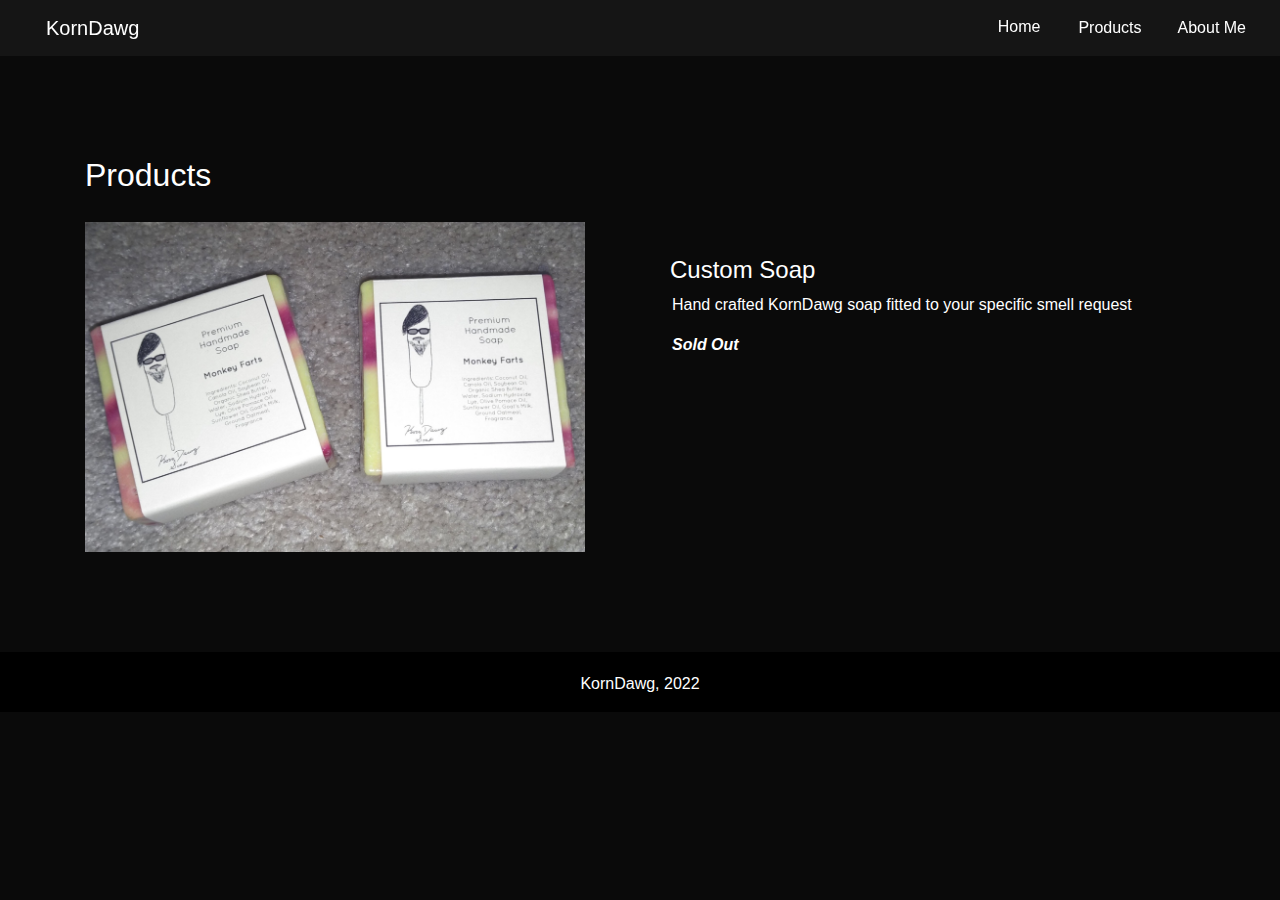
==== soap.html @ 91a4c8f2 "Updated website design" ====
<!DOCTYPE html>
<html lang="en">

<head>
    <meta charset="UTF-8">
    <meta name= "viewport" content= "width=device-width, initial-scale=1">
    <title>TheCMStudios</title>
    <link rel="stylesheet" href="style.css">
    <link rel="stylesheet" href="https://stackpath.bootstrapcdn.com/bootstrap/4.5.2/css/bootstrap.min.css" integrity="sha384-JcKb8q3iqJ61gNV9KGb8thSsNjpSL0n8PARn9HuZOnIxN0hoP+VmmDGMN5t9UJ0Z" crossorigin="anonymous">
    <script src="https://code.jquery.com/jquery-3.5.1.slim.min.js" integrity="sha384-DfXdz2htPH0lsSSs5nCTpuj/zy4C+OGpamoFVy38MVBnE+IbbVYUew+OrCXaRkfj" crossorigin="anonymous"></script>
    <script src="https://cdn.jsdelivr.net/npm/popper.js@1.16.1/dist/umd/popper.min.js" integrity="sha384-9/reFTGAW83EW2RDu2S0VKaIzap3H66lZH81PoYlFhbGU+6BZp6G7niu735Sk7lN" crossorigin="anonymous"></script>
    <script src="https://stackpath.bootstrapcdn.com/bootstrap/4.5.2/js/bootstrap.min.js" integrity="sha384-B4gt1jrGC7Jh4AgTPSdUtOBvfO8shuf57BaghqFfPlYxofvL8/KUEfYiJOMMV+rV" crossorigin="anonymous"></script>
    <link rel="stylesheet" href="https://stackpath.bootstrapcdn.com/font-awesome/4.7.0/css/font-awesome.min.css">
    <script src="https://ajax.googleapis.com/ajax/libs/jquery/1.9.1/jquery.min.js"></script>
    <script src="js/kickstart.js"></script>
    <link rel="stylesheet" href="css/kickstart.css" media="all" />
</head>

<body>

<!--NavigationBar-->
    <section id= "nav-bar">
        <nav class="navbar navbar-expand-lg navbar-light">
            <a style="font-weight: 200;" class="navbar-brand" href="#">KornDawg</a>
            <button class="navbar-toggler" type="button" data-toggle="collapse" data-target="#navbarNav" aria-controls="navbarNav" aria-expanded="false" aria-label="Toggle navigation">
              <span class="navbar-toggler-icon"></span>
            </button>
            <div class="collapse navbar-collapse" id="navbarNav">
              <ul class="navbar-nav ml-auto">
                <li class="nav-item active">
                  <a class="nav-link2" href="index.html">Home</a>
                </li>
                <li class="nav-item">
                  <a class="nav-link" href="#news">Products</a>
                </li>
                <li class="nav-item">
                  <a class="nav-link" href="#aboutme">About Me</a>
                </li>
              </ul>
            </div>
          </nav>

    </section>

<!--News-->
    <section id= "news">
            <div class= "container">
                <div class= "row">
                    <div class= "col-md-6">
                        <h2>Products</h2>
                        <div class= "products">
                          <img src="images/KIMG5201.JPG" alt="KornDawg's Soap">
                        </div>
                    </div>
                    <div class= "product-title">
                        <h4>Custom Soap</h4>
                        <div class= "product-description">
                          <p>Hand crafted KornDawg soap fitted to your specific smell request</p>
                          <p style="font-style: italic; font-weight: 600;">Sold Out</p>
                          <!--<button type= "button" class= "btn btn-primary">
                            <a style= "color: white; text-decoration: none;" href= "https://buy.stripe.com/cN2aIB9YK3eIdTG288">$5</a>
                          </button>-->
                        </div>
                    </div>
                </div>
            </div>
    </section>

<!--News 2
  <section id= "news2">
    <div class= "container">
      <div class= "row">
          <div class= "col-md-6">
              <h2>In case you missed it...</h2>
              <div class= "latest-videos">
                <iframe width="100%" height="100%" src="" frameborder="0" allow="accelerometer; autoplay; clipboard-write; encrypted-media; gyroscope; picture-in-picture" allowfullscreen></iframe>
              </div>
              <button type= "button" class= "btn btn-primary">
                <a style= "color: white; text-decoration: none;" href= "">Visit channel</a>
              </button>
          </div>
          <div class= "col-md-5">
              <h4>Placeholder</h4>
              <div class= "news-description">
                <p>PLaceholder</p>
              <button type= "button" class= "btn btn-primary">
                <a style= "color: white; text-decoration: none;" href= "">Go to project</a>
              </button>
          </div>
      </div>
  </div>
</section>
-->

<!--Footer-->
<div class= "footer">
  <p>KornDawg, 2022</p>
</div>

<script src="js/smooth-scroll.js"></script>
  
  <script>
    var scroll = new SmoothScroll('a[href*="#"]');
  </script>

</body>
</html>
---- style.css ----
body::-webkit-scrollbar {
    display: none;
}

body {
    cursor: default;
    background-color:rgb(10, 10, 10)!important;
    font-family:-apple-system, BlinkMacSystemFont, 'Segoe UI', Roboto, Oxygen, Ubuntu, Cantarell, 'Open Sans', 'Helvetica Neue', sans-serif!important;
}

* {
    margin: 0;
    padding: 0;
}

#nav-bar {
    position: sticky;
    top: 0;
    z-index: 11;
}

.navbar-brand {
    height: 40px;
    padding-left: 30px;
    color: white!important;
    font-weight: 350!important;
    font-family:-apple-system, BlinkMacSystemFont, 'Segoe UI', Roboto, Oxygen, Ubuntu, Cantarell, 'Open Sans', 'Helvetica Neue', sans-serif!important;
}

@media screen and (max-width: 500px) {
.navbar-brand {
    padding-left: 0px;
}
}

.navbar-nav li {
    padding: 0 10px;
}

.navbar-nav li a {
    float: right;
    text-align: left;
    font-weight: 400;
}

#nav-bar ul li a:hover {
    color: red!important;
    text-decoration: none;
    transition: 0.2s;
}

#nav-bar .navbar-brand:hover {
    color: red!important;
    text-decoration: none;
    transition: 0.2s;
}

.navbar {
    background: rgba(31, 31, 31, 0.5);
    backdrop-filter: blur(50px);
}

@media screen and (max-width: 767px) {
.navbar {
    background: rgb(10, 10, 10);
}
}

@media screen and (max-width: 767px) {
.navbar-toggler {
    display: none;
}
}

.navbar-toggler {
    border: none!important;
}

.nav-link {
    color: white!important;
    font-weight: 200;
    font-size: 16px;
    padding: 0 10px;
    font-family:-apple-system, BlinkMacSystemFont, 'Segoe UI', Roboto, Oxygen, Ubuntu, Cantarell, 'Open Sans', 'Helvetica Neue', sans-serif!important;
}

@media screen and (max-width: 767px) {
.nav-link2 {
    font-size: 0px!important;
}
}

.nav-link2 {
    color: white!important;
    font-weight: 200;
    font-size: 16px;
    padding: 0 10px;
    padding-top: 7px;
    font-family:-apple-system, BlinkMacSystemFont, 'Segoe UI', Roboto, Oxygen, Ubuntu, Cantarell, 'Open Sans', 'Helvetica Neue', sans-serif!important;
}

#slider {
    background-image: linear-gradient(rgba(0, 0, 0, 0.8), rgba(0, 0, 0, 0.8)), url(images/red-wallpaper-1.jpg);
    background-size: cover;
    background-position: center;
    color: white!important;
    background-attachment: fixed;
    padding-top: 0px;
    padding-bottom: 0px;
}

.carousel-inner {
    padding-top: 150px;
    height: 300px;
}

@media screen and (max-width: 767px) {
#slider {
    height: 0px!important;
    padding-top: 50px!important;
    background-image: url(images/red-wallpaper-1.jpg)!important;
}
}

#slider {
    width: 100%;
}

.carousel-caption {
    top: 50%;
    transform: translateY(-50%);
    bottom: initial!important;
}

.carousel-caption p {
    font-style: italic;
    color:rgb(158, 158, 158);
}

.carousel-caption h5 {
    color: white;
    font-size: 42px;
    font-weight: 600;
}

@media screen and (max-width: 767px) {
#news h2 {
    margin-bottom: 0px;
    text-align: center;
}
}

@media screen and (max-width: 767px) {
#news2 {
    padding-top: 40px!important;
    padding-right: 50px;
}
}

#news {
    padding-top: 100px;
    padding-bottom: 100px;
    color: white;
    background-color: rgb(10, 10, 10);
}

#news2 {
    padding-top: 50px;
    padding-bottom: 50px;
    color: white;
    background-color: rgb(10, 10, 10);
}

.d-block {
    height: 768px;
}

@media screen and (max-width: 767px) {
.d-block {
    height: 0px;
}
}

#news button {
    margin-top: 20px;
    margin-bottom: 30px;
    margin-right: 30px;
    background-color: rgb(10, 10, 10);
}

#news2 button {
    margin-top: 20px;
    margin-bottom: 30px;
    margin-right: 30px;
    background-color: rgb(10, 10, 10);
}

#news button:hover {
    background-color: rgba(87, 87, 87, 0.808);
    transition: 0.5s;
}

#news2 button:hover {
    background-color: rgba(87, 87, 87, 0.808);
    transition: 0.5s;
}

@media screen and (max-width: 767px) {
.btn {
    margin-left: 30px!important;
}
}

.products img {
    padding-top: 20px;
}

.product-title h4 {
    margin-top: 100px;
    margin-left: 30px;
    color: white;
}

@media screen and (max-width: 767px) {
.product-title h4 {
    margin-top: 50px!important;
}
}

@media screen and (max-width: 767px) {
.product-title {
    margin-left: 40px;
    color: white;
    text-align: center;
}
}

.news-description p {
    margin-left: 30px;
    color: white;
}

.note p {
    margin-left: 30px;
    padding-top: 20px;
    color: white;
}

#aboutme {
    background-image: linear-gradient(rgba(0, 0, 0, 0.8), rgba(0, 0, 0, 0.8)), url(images/red-wallpaper-1.jpg);
    background-size: cover;
    background-position: center;
    color: #efefef !important;
    background-attachment: fixed;
    padding-top: 100px;
    padding-bottom: 50px;
}

@media screen and (max-width: 767px) {
.col-md-3 {
    margin-right: 70px!important;
}
}

#aboutme h1 {
    text-align: center;
    color: #efefef !important;
    padding-bottom: 10px;

}

#aboutme h1::after {
    content: '';
    background: #efefef;
    display: block;
    height: 3px;
    width: 170px;
    margin: 20px auto 5px;
}

.col-md-3 {
    margin-left: 73px;
}

.col-md-3 p {
    padding-top: 50px;
}

.aboutme {
    margin-top: 40px;
}

.icon {
    font-size: 30px;
    margin: 20px auto;
    padding: 5px;
    height: 60px;
    width: 60px;
    border: 1px solid #fff;
    border-radius: 50%;
}

#aboutme p {
    font-size: 14px;
    margin-top: 20px;
    color: #ccc;
}

.row .col-md-3:hover {
    background: #500000;
    cursor: default;
    transition: 0.15s;
}

.footer {
    z-index: 11;
    height: 60px;
    background-color: rgb(0, 0, 0);
}

.footer p {
    text-align: center;
    padding-top: 20px;
    font-family: 'Gill Sans', 'Gill Sans MT', Calibri, 'Trebuchet MS', sans-serif;
    color: white;
}

.powr-hit-counter {
    background-color: black;
}

@media screen and (max-width: 767px) {
.products img {
    height: 220px!important;
    width: 350px!important;
    margin-left: 5px!important;
}
}

.products img {
    height: 350px;
    width: 500px;
}

.product-description {
    margin-left: 32px;
}

@media screen and (max-width: 767px) {
.product-description {
    margin-right: 0px!important;
}  
}

.row-description1 {
    margin-left: 360px;
    width: 1000px;
    text-align: center;
}

@media screen and (max-width: 767px) {
.row-description1 {
    width: 220px!important;
    margin-left: 0px!important;
}  
}

@media screen and (max-width: 767px) {
.product-description {
    margin-right: 0px!important;
}  
}

@media screen and (max-width: 767px) {
.col-md-6 h2 {
    padding-bottom: 0px!important;
}  
}
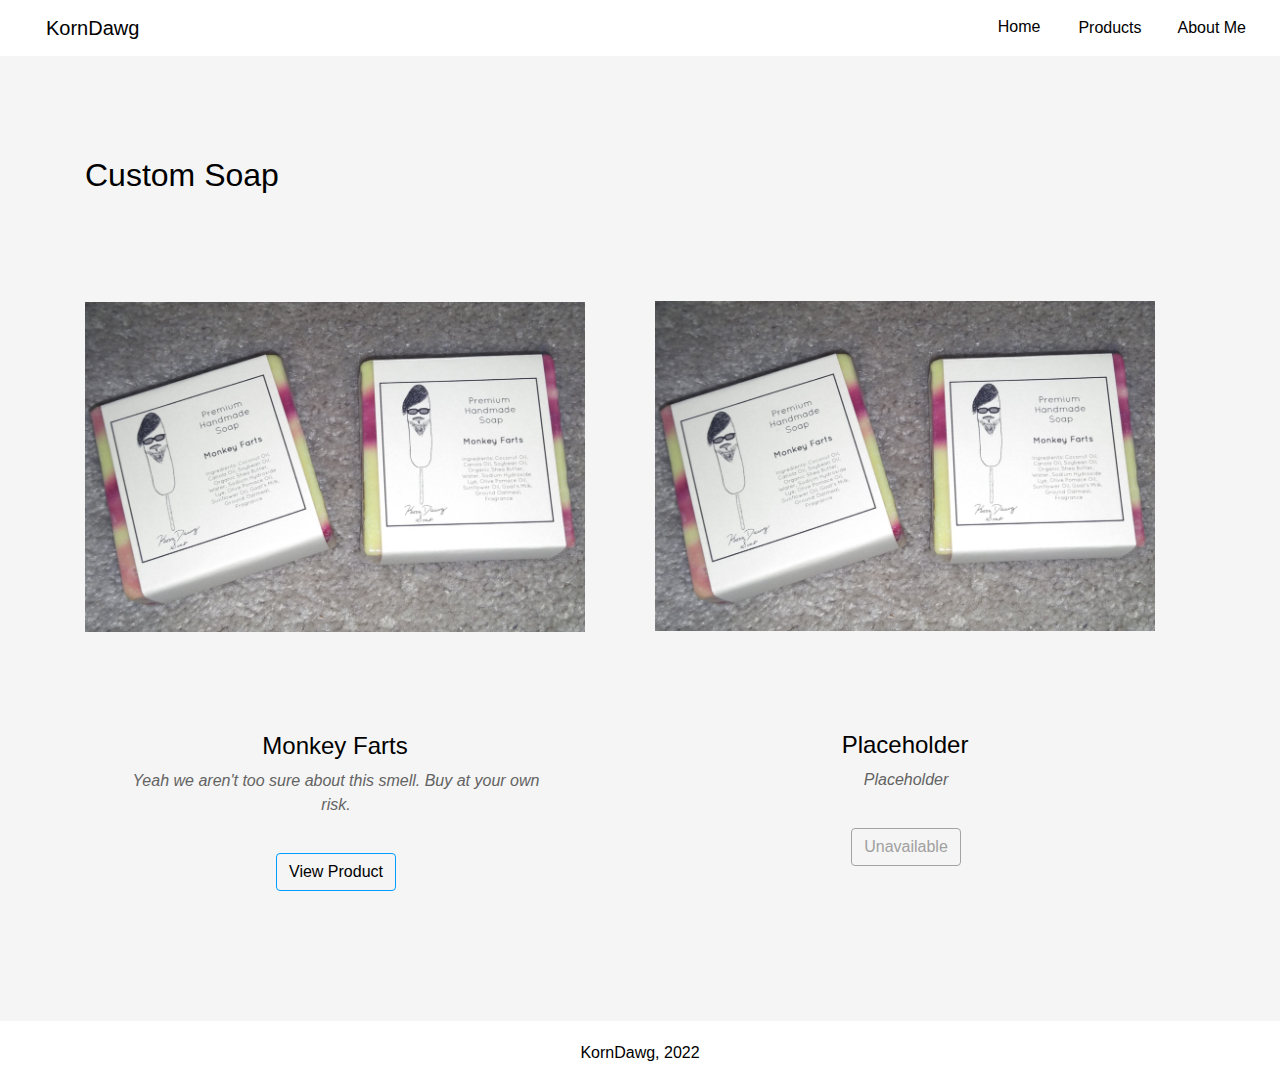
==== commit 0ddcbf24: "Website design update" ====
--- a/soap.html
+++ b/soap.html
@@ -4,7 +4,7 @@
 <head>
     <meta charset="UTF-8">
     <meta name= "viewport" content= "width=device-width, initial-scale=1">
-    <title>TheCMStudios</title>
+    <title>KornDawg</title>
     <link rel="stylesheet" href="style.css">
     <link rel="stylesheet" href="https://stackpath.bootstrapcdn.com/bootstrap/4.5.2/css/bootstrap.min.css" integrity="sha384-JcKb8q3iqJ61gNV9KGb8thSsNjpSL0n8PARn9HuZOnIxN0hoP+VmmDGMN5t9UJ0Z" crossorigin="anonymous">
     <script src="https://code.jquery.com/jquery-3.5.1.slim.min.js" integrity="sha384-DfXdz2htPH0lsSSs5nCTpuj/zy4C+OGpamoFVy38MVBnE+IbbVYUew+OrCXaRkfj" crossorigin="anonymous"></script>
@@ -43,28 +43,43 @@
     </section>
 
 <!--News-->
-    <section id= "news">
-            <div class= "container">
-                <div class= "row">
-                    <div class= "col-md-6">
-                        <h2>Products</h2>
-                        <div class= "products">
-                          <img src="images/KIMG5201.JPG" alt="KornDawg's Soap">
-                        </div>
-                    </div>
-                    <div class= "product-title">
-                        <h4>Custom Soap</h4>
-                        <div class= "product-description">
-                          <p>Hand crafted KornDawg soap fitted to your specific smell request</p>
-                          <p style="font-style: italic; font-weight: 600;">Sold Out</p>
-                          <!--<button type= "button" class= "btn btn-primary">
-                            <a style= "color: white; text-decoration: none;" href= "https://buy.stripe.com/cN2aIB9YK3eIdTG288">$5</a>
-                          </button>-->
-                        </div>
-                    </div>
+<section id= "news">
+    <div class= "container">
+        <div class= "row">
+            <div class= "col-md-6">
+                <h2>Custom Soap</h2>
+                <div class= "products">
+                  <img style= "margin-top: 80px; margin-right: 100px;" src="images/KIMG5201.JPG" alt="KornDawg's Soap">
+                </div>
+                <div style= "text-align: center; margin-right: 70px;" class= "product-title">
+              <h4>Monkey Farts</h4>
+              <div class= "product-description">
+                <p style= "color: rgb(99, 99, 99); font-style: italic;">Yeah we aren't too sure about this smell. Buy at your own risk.</p>
+                <!--<p style="font-style: italic; font-weight: 600;">Sold Out</p>-->
+                <button style= "border-color:  rgb(0, 157, 255); margin-left: 30px;"type= "button" class= "btn btn-primary">
+                <a style= "color: black; text-decoration: none;" href= "soap.html">View Product</a>
+                </button>
+              </div>
                 </div>
             </div>
-    </section>
+            <div class= "col-md-6">
+                <div class= "products">
+                  <img style= "margin-top: 125px; margin-right: 100px;" src="images/KIMG5201.JPG" alt="KornDawg's Soap">
+                </div>
+                <div style= "text-align: center; margin-right: 70px;" class= "product-title">
+              <h4>Placeholder</h4>
+              <div class= "product-description">
+                <p style= "color: rgb(99, 99, 99); font-style: italic;">Placeholder</p>
+                <!--<p style="font-style: italic; font-weight: 600;">Sold Out</p>-->
+                <button style= "border-color:  rgb(160, 165, 160); margin-left: 30px;"type= "button" class= "btn btn-primary">
+                <a style= "color: rgb(160, 160, 160); text-decoration: none;" href= "">Unavailable</a>
+                </button>
+              </div>
+                </div>
+            </div>
+          </div>
+    </div>
+</section>
 
 <!--News 2
   <section id= "news2">
--- a/style.css
+++ b/style.css
@@ -4,7 +4,7 @@
 
 body {
     cursor: default;
-    background-color:rgb(10, 10, 10)!important;
+    background-color:white!important;
     font-family:-apple-system, BlinkMacSystemFont, 'Segoe UI', Roboto, Oxygen, Ubuntu, Cantarell, 'Open Sans', 'Helvetica Neue', sans-serif!important;
 }
 
@@ -22,7 +22,7 @@
 .navbar-brand {
     height: 40px;
     padding-left: 30px;
-    color: white!important;
+    color: black!important;
     font-weight: 350!important;
     font-family:-apple-system, BlinkMacSystemFont, 'Segoe UI', Roboto, Oxygen, Ubuntu, Cantarell, 'Open Sans', 'Helvetica Neue', sans-serif!important;
 }
@@ -44,31 +44,25 @@
 }
 
 #nav-bar ul li a:hover {
-    color: red!important;
+    color: rgb(0, 157, 255)!important;
     text-decoration: none;
     transition: 0.2s;
 }
 
 #nav-bar .navbar-brand:hover {
-    color: red!important;
+    color: rgb(0, 157, 255)!important;
     text-decoration: none;
     transition: 0.2s;
 }
 
 .navbar {
-    background: rgba(31, 31, 31, 0.5);
+    background: white;
     backdrop-filter: blur(50px);
 }
 
 @media screen and (max-width: 767px) {
 .navbar {
-    background: rgb(10, 10, 10);
-}
-}
-
-@media screen and (max-width: 767px) {
-.navbar-toggler {
-    display: none;
+    background: rgb(255, 255, 255);
 }
 }
 
@@ -77,7 +71,7 @@
 }
 
 .nav-link {
-    color: white!important;
+    color: black!important;
     font-weight: 200;
     font-size: 16px;
     padding: 0 10px;
@@ -91,7 +85,7 @@
 }
 
 .nav-link2 {
-    color: white!important;
+    color: black!important;
     font-weight: 200;
     font-size: 16px;
     padding: 0 10px;
@@ -100,7 +94,7 @@
 }
 
 #slider {
-    background-image: linear-gradient(rgba(0, 0, 0, 0.8), rgba(0, 0, 0, 0.8)), url(images/red-wallpaper-1.jpg);
+    background-image: linear-gradient(rgba(0, 0, 0, 0.5), rgba(0, 0, 0, 0.5)), url(images/image14-1.png);
     background-size: cover;
     background-position: center;
     color: white!important;
@@ -118,7 +112,7 @@
 #slider {
     height: 0px!important;
     padding-top: 50px!important;
-    background-image: url(images/red-wallpaper-1.jpg)!important;
+    background-image: url(images/image14-1.png)!important;
 }
 }
 
@@ -134,7 +128,7 @@
 
 .carousel-caption p {
     font-style: italic;
-    color:rgb(158, 158, 158);
+    color:rgb(207, 207, 207);
 }
 
 .carousel-caption h5 {
@@ -160,8 +154,8 @@
 #news {
     padding-top: 100px;
     padding-bottom: 100px;
-    color: white;
-    background-color: rgb(10, 10, 10);
+    color: black;
+    background-color: whitesmoke;
 }
 
 #news2 {
@@ -185,7 +179,7 @@
     margin-top: 20px;
     margin-bottom: 30px;
     margin-right: 30px;
-    background-color: rgb(10, 10, 10);
+    background-color: whitesmoke;
 }
 
 #news2 button {
@@ -196,12 +190,12 @@
 }
 
 #news button:hover {
-    background-color: rgba(87, 87, 87, 0.808);
+    background-color: rgba(0, 157, 255, 0.3);
     transition: 0.5s;
 }
 
 #news2 button:hover {
-    background-color: rgba(87, 87, 87, 0.808);
+    background-color: rgba(0, 157, 255, 0.3);
     transition: 0.5s;
 }
 
@@ -218,7 +212,7 @@
 .product-title h4 {
     margin-top: 100px;
     margin-left: 30px;
-    color: white;
+    color: black;
 }
 
 @media screen and (max-width: 767px) {
@@ -247,7 +241,7 @@
 }
 
 #aboutme {
-    background-image: linear-gradient(rgba(0, 0, 0, 0.8), rgba(0, 0, 0, 0.8)), url(images/red-wallpaper-1.jpg);
+    background-image: linear-gradient(rgba(0, 0, 0, 0.5), rgba(0, 0, 0, 0.5)), url(images/image14-1.png);
     background-size: cover;
     background-position: center;
     color: #efefef !important;
@@ -315,14 +309,14 @@
 .footer {
     z-index: 11;
     height: 60px;
-    background-color: rgb(0, 0, 0);
+    background-color: white;
 }
 
 .footer p {
     text-align: center;
     padding-top: 20px;
     font-family: 'Gill Sans', 'Gill Sans MT', Calibri, 'Trebuchet MS', sans-serif;
-    color: white;
+    color: black;
 }
 
 .powr-hit-counter {
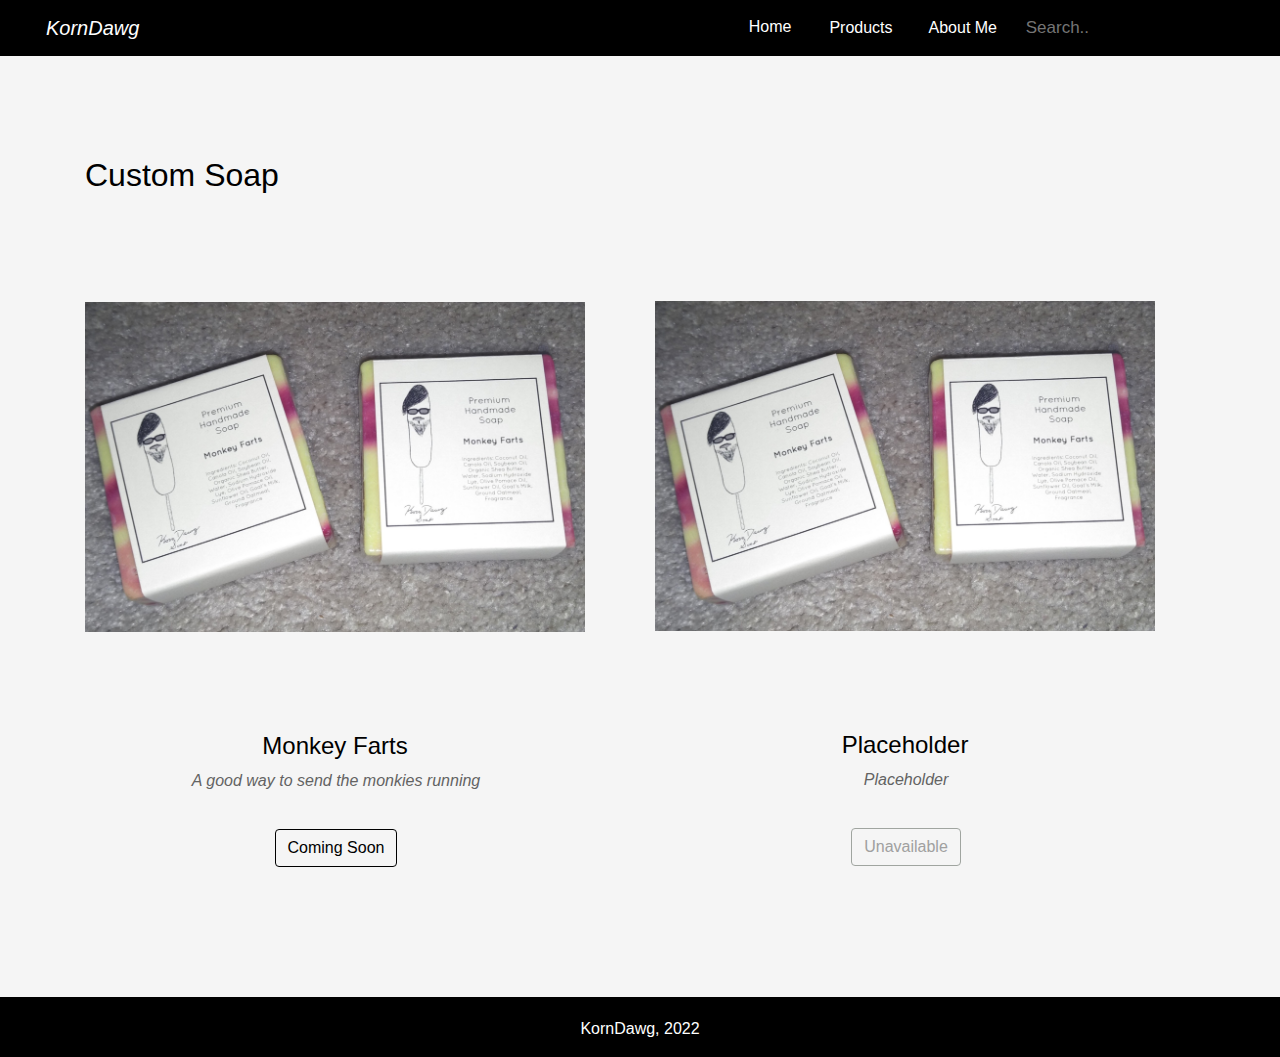
==== commit 24f228c4: "Website design update" ====
--- a/soap.html
+++ b/soap.html
@@ -19,28 +19,30 @@
 <body>
 
 <!--NavigationBar-->
-    <section id= "nav-bar">
-        <nav class="navbar navbar-expand-lg navbar-light">
-            <a style="font-weight: 200;" class="navbar-brand" href="#">KornDawg</a>
-            <button class="navbar-toggler" type="button" data-toggle="collapse" data-target="#navbarNav" aria-controls="navbarNav" aria-expanded="false" aria-label="Toggle navigation">
-              <span class="navbar-toggler-icon"></span>
-            </button>
-            <div class="collapse navbar-collapse" id="navbarNav">
-              <ul class="navbar-nav ml-auto">
-                <li class="nav-item active">
-                  <a class="nav-link2" href="index.html">Home</a>
-                </li>
-                <li class="nav-item">
-                  <a class="nav-link" href="#news">Products</a>
-                </li>
-                <li class="nav-item">
-                  <a class="nav-link" href="#aboutme">About Me</a>
-                </li>
-              </ul>
-            </div>
-          </nav>
-
-    </section>
+<section id= "nav-bar">
+  <nav class="navbar navbar-expand-lg navbar-light">
+      <a style="font-weight: 200; font-style: italic;" class="navbar-brand" href="#">KornDawg</a>
+      <button class="navbar-toggler" type="button" data-toggle="collapse" data-target="#navbarNav" aria-controls="navbarNav" aria-expanded="false" aria-label="Toggle navigation">
+        <span class="navbar-toggler-icon"></span>
+      </button>
+      <div class="collapse navbar-collapse" id="navbarNav">
+        <ul class="navbar-nav ml-auto">
+          <li class="nav-item active">
+            <a class="nav-link2" href="index.html">Home</a>
+          </li>
+          <li class="nav-item">
+            <a class="nav-link" href="#news">Products</a>
+          </li>
+          <li class="nav-item">
+            <a class="nav-link" href="#aboutme">About Me</a>
+          </li>
+        </ul>
+      </div>
+      <div class="topnav">
+        <input style= "background-color: black; color: white;" type="text" placeholder=" Search..">
+      </div>
+    </nav>
+</section>
 
 <!--News-->
 <section id= "news">
@@ -49,22 +51,22 @@
             <div class= "col-md-6">
                 <h2>Custom Soap</h2>
                 <div class= "products">
-                  <img style= "margin-top: 80px; margin-right: 100px;" src="images/KIMG5201.JPG" alt="KornDawg's Soap">
+                  <img style= "margin-top: 80px;" src="images/KIMG5201.JPG" alt="KornDawg's Soap">
                 </div>
                 <div style= "text-align: center; margin-right: 70px;" class= "product-title">
               <h4>Monkey Farts</h4>
               <div class= "product-description">
-                <p style= "color: rgb(99, 99, 99); font-style: italic;">Yeah we aren't too sure about this smell. Buy at your own risk.</p>
+                <p style= "color: rgb(99, 99, 99); font-style: italic;">A good way to send the monkies running</p>
                 <!--<p style="font-style: italic; font-weight: 600;">Sold Out</p>-->
-                <button style= "border-color:  rgb(0, 157, 255); margin-left: 30px;"type= "button" class= "btn btn-primary">
-                <a style= "color: black; text-decoration: none;" href= "soap.html">View Product</a>
+                <button style= "border-color:  black; margin-left: 30px;"type= "button" class= "btn btn-primary">
+                <a style= "color: black; text-decoration: none;" href= "">Coming Soon</a>
                 </button>
               </div>
                 </div>
             </div>
             <div class= "col-md-6">
                 <div class= "products">
-                  <img style= "margin-top: 125px; margin-right: 100px;" src="images/KIMG5201.JPG" alt="KornDawg's Soap">
+                  <img style= "margin-top: 125px;" src="images/KIMG5201.JPG" alt="KornDawg's Soap">
                 </div>
                 <div style= "text-align: center; margin-right: 70px;" class= "product-title">
               <h4>Placeholder</h4>
@@ -81,32 +83,6 @@
     </div>
 </section>
 
-<!--News 2
-  <section id= "news2">
-    <div class= "container">
-      <div class= "row">
-          <div class= "col-md-6">
-              <h2>In case you missed it...</h2>
-              <div class= "latest-videos">
-                <iframe width="100%" height="100%" src="" frameborder="0" allow="accelerometer; autoplay; clipboard-write; encrypted-media; gyroscope; picture-in-picture" allowfullscreen></iframe>
-              </div>
-              <button type= "button" class= "btn btn-primary">
-                <a style= "color: white; text-decoration: none;" href= "">Visit channel</a>
-              </button>
-          </div>
-          <div class= "col-md-5">
-              <h4>Placeholder</h4>
-              <div class= "news-description">
-                <p>PLaceholder</p>
-              <button type= "button" class= "btn btn-primary">
-                <a style= "color: white; text-decoration: none;" href= "">Go to project</a>
-              </button>
-          </div>
-      </div>
-  </div>
-</section>
--->
-
 <!--Footer-->
 <div class= "footer">
   <p>KornDawg, 2022</p>
--- a/style.css
+++ b/style.css
@@ -17,12 +17,14 @@
     position: sticky;
     top: 0;
     z-index: 11;
+    border-color: black;
+    border-width: 2px;
 }
 
 .navbar-brand {
     height: 40px;
     padding-left: 30px;
-    color: black!important;
+    color: white!important;
     font-weight: 350!important;
     font-family:-apple-system, BlinkMacSystemFont, 'Segoe UI', Roboto, Oxygen, Ubuntu, Cantarell, 'Open Sans', 'Helvetica Neue', sans-serif!important;
 }
@@ -44,26 +46,20 @@
 }
 
 #nav-bar ul li a:hover {
-    color: rgb(0, 157, 255)!important;
+    color: rgb(105, 105, 105)!important;
     text-decoration: none;
     transition: 0.2s;
 }
 
 #nav-bar .navbar-brand:hover {
-    color: rgb(0, 157, 255)!important;
+    color: rgb(105, 105, 105)!important;
     text-decoration: none;
     transition: 0.2s;
 }
 
 .navbar {
-    background: white;
+    background: black;
     backdrop-filter: blur(50px);
-}
-
-@media screen and (max-width: 767px) {
-.navbar {
-    background: rgb(255, 255, 255);
-}
 }
 
 .navbar-toggler {
@@ -71,21 +67,15 @@
 }
 
 .nav-link {
-    color: black!important;
+    color: white!important;
     font-weight: 200;
     font-size: 16px;
     padding: 0 10px;
     font-family:-apple-system, BlinkMacSystemFont, 'Segoe UI', Roboto, Oxygen, Ubuntu, Cantarell, 'Open Sans', 'Helvetica Neue', sans-serif!important;
 }
 
-@media screen and (max-width: 767px) {
 .nav-link2 {
-    font-size: 0px!important;
-}
-}
-
-.nav-link2 {
-    color: black!important;
+    color: white!important;
     font-weight: 200;
     font-size: 16px;
     padding: 0 10px;
@@ -93,8 +83,14 @@
     font-family:-apple-system, BlinkMacSystemFont, 'Segoe UI', Roboto, Oxygen, Ubuntu, Cantarell, 'Open Sans', 'Helvetica Neue', sans-serif!important;
 }
 
+@media screen and (max-width: 767px) {
+.nav-link2 {
+    padding-bottom: 10px;
+}
+}
+
 #slider {
-    background-image: linear-gradient(rgba(0, 0, 0, 0.5), rgba(0, 0, 0, 0.5)), url(images/image14-1.png);
+    background-image: linear-gradient(rgba(0, 0, 0, 0.5), rgba(0, 0, 0, 0.5)), url(images/38148.jpg);
     background-size: cover;
     background-position: center;
     color: white!important;
@@ -112,7 +108,6 @@
 #slider {
     height: 0px!important;
     padding-top: 50px!important;
-    background-image: url(images/image14-1.png)!important;
 }
 }
 
@@ -190,12 +185,12 @@
 }
 
 #news button:hover {
-    background-color: rgba(0, 157, 255, 0.3);
+    background-color: rgba(0, 0, 0, 0.3);
     transition: 0.5s;
 }
 
 #news2 button:hover {
-    background-color: rgba(0, 157, 255, 0.3);
+    background-color: rgba(0, 0, 0, 0.3);
     transition: 0.5s;
 }
 
@@ -241,7 +236,7 @@
 }
 
 #aboutme {
-    background-image: linear-gradient(rgba(0, 0, 0, 0.5), rgba(0, 0, 0, 0.5)), url(images/image14-1.png);
+    background-image: linear-gradient(rgba(0, 0, 0, 0.5), rgba(0, 0, 0, 0.5)), url(images/38148.jpg);
     background-size: cover;
     background-position: center;
     color: #efefef !important;
@@ -309,14 +304,14 @@
 .footer {
     z-index: 11;
     height: 60px;
-    background-color: white;
+    background-color: black;
 }
 
 .footer p {
     text-align: center;
     padding-top: 20px;
     font-family: 'Gill Sans', 'Gill Sans MT', Calibri, 'Trebuchet MS', sans-serif;
-    color: black;
+    color: white;
 }
 
 .powr-hit-counter {
@@ -369,4 +364,27 @@
 .col-md-6 h2 {
     padding-bottom: 0px!important;
 }  
+}
+
+.topnav input[type=text] {
+    float: right;
+    padding: 6px;
+    border: none;
+    margin-right: 16px;
+    font-size: 17px;
+}
+  
+@media screen and (max-width: 600px) {
+.topnav a, .topnav input[type=text] {
+    float: none;
+    display: block;
+    text-align: left;
+    width: 100%;
+    margin: 0;
+    padding: 14px;
+}
+
+.topnav input[type=text] {
+    border: 1px solid #ccc;
+}
 }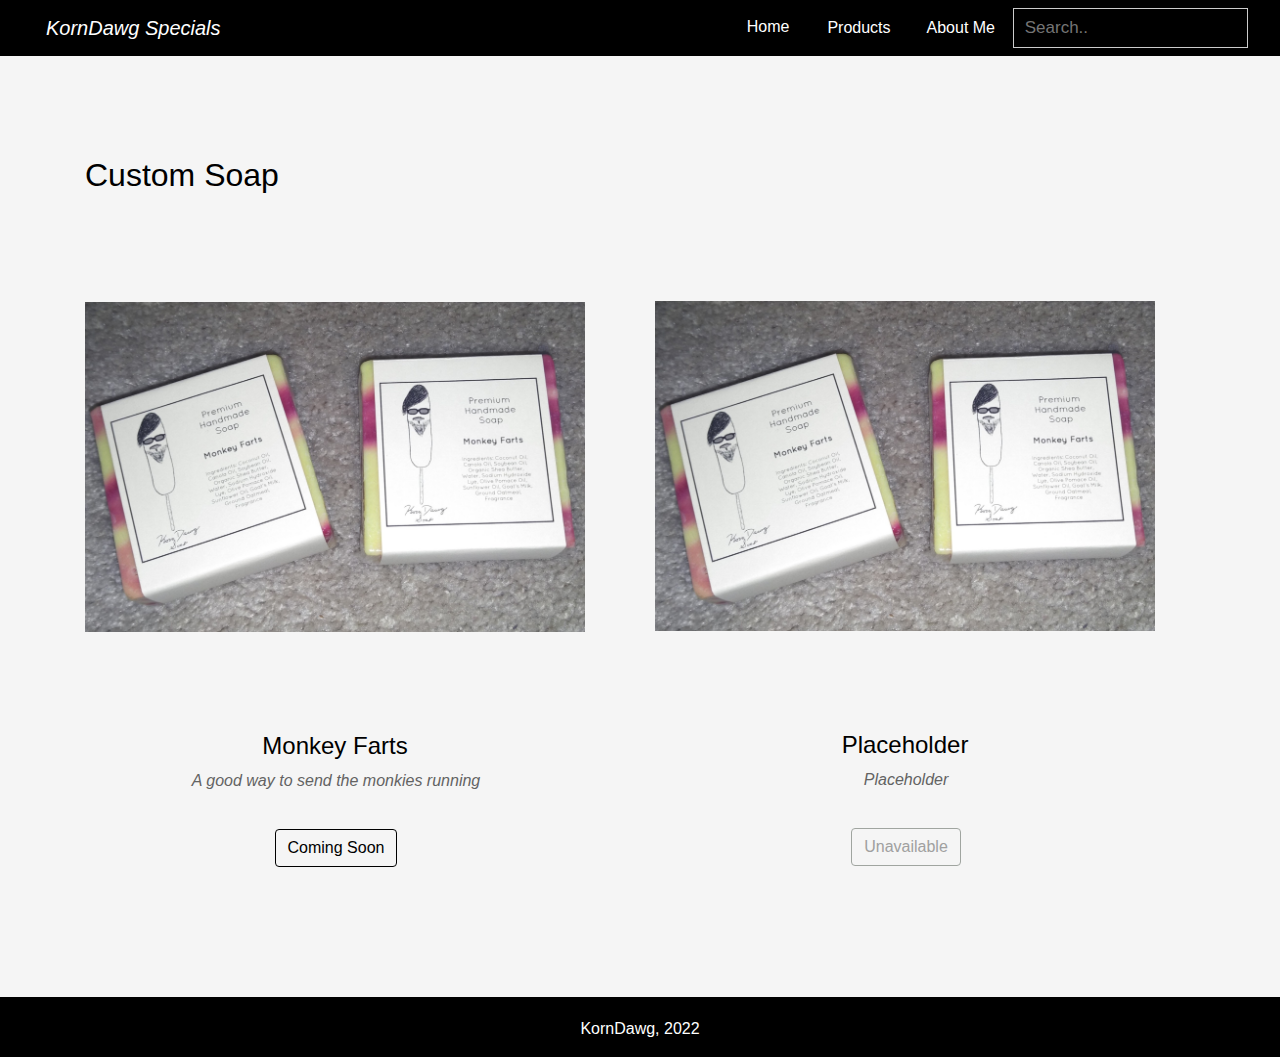
==== commit 0bcccbf2: "Update" ====
--- a/soap.html
+++ b/soap.html
@@ -21,7 +21,7 @@
 <!--NavigationBar-->
 <section id= "nav-bar">
   <nav class="navbar navbar-expand-lg navbar-light">
-      <a style="font-weight: 200; font-style: italic;" class="navbar-brand" href="#">KornDawg</a>
+      <a style="font-weight: 200; font-style: italic;" class="navbar-brand" href="#">KornDawg Specials</a>
       <button class="navbar-toggler" type="button" data-toggle="collapse" data-target="#navbarNav" aria-controls="navbarNav" aria-expanded="false" aria-label="Toggle navigation">
         <span class="navbar-toggler-icon"></span>
       </button>
--- a/style.css
+++ b/style.css
@@ -85,7 +85,14 @@
 
 @media screen and (max-width: 767px) {
 .nav-link2 {
-    padding-bottom: 10px;
+    padding-bottom: 7px;
+    margin-top: 20px;
+}
+}
+
+@media screen and (max-width: 767px) {
+#slider {
+    background-image: linear-gradient(rgba(0, 0, 0, 0.5), rgba(0, 0, 0, 0.5)), url(images/38148.jpg);
 }
 }
 
@@ -383,8 +390,14 @@
     margin: 0;
     padding: 14px;
 }
+}
+
+@media screen and (max-width: 767px) {
+.topnav {
+    display: none;
+}
+}
 
 .topnav input[type=text] {
     border: 1px solid #ccc;
-}
 }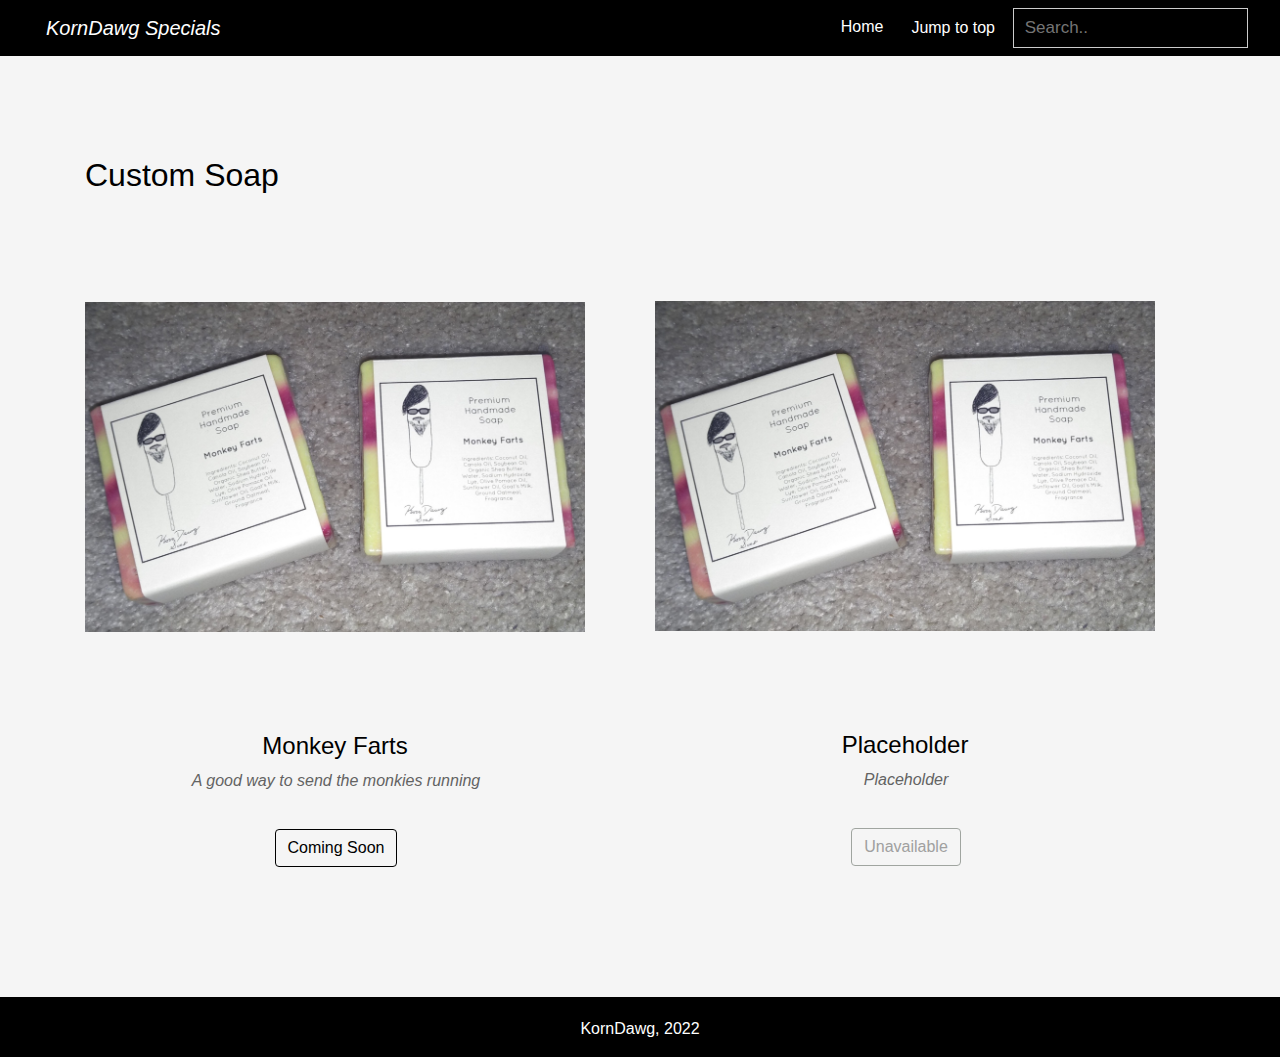
==== commit 130f12d6: "Navigation bar fix" ====
--- a/soap.html
+++ b/soap.html
@@ -21,9 +21,9 @@
 <!--NavigationBar-->
 <section id= "nav-bar">
   <nav class="navbar navbar-expand-lg navbar-light">
-      <a style="font-weight: 200; font-style: italic;" class="navbar-brand" href="#">KornDawg Specials</a>
+      <a style="font-weight: 200; font-style: italic;" class="navbar-brand" href="index.html">KornDawg Specials</a>
       <button class="navbar-toggler" type="button" data-toggle="collapse" data-target="#navbarNav" aria-controls="navbarNav" aria-expanded="false" aria-label="Toggle navigation">
-        <span class="navbar-toggler-icon"></span>
+        <span style= "background-image: url(images/181-1812493_menu-white-menu-button-png-clipart.png); height: 20px;" class="navbar-toggler-icon"></span>
       </button>
       <div class="collapse navbar-collapse" id="navbarNav">
         <ul class="navbar-nav ml-auto">
@@ -31,10 +31,7 @@
             <a class="nav-link2" href="index.html">Home</a>
           </li>
           <li class="nav-item">
-            <a class="nav-link" href="#news">Products</a>
-          </li>
-          <li class="nav-item">
-            <a class="nav-link" href="#aboutme">About Me</a>
+            <a class="nav-link" href="#news">Jump to top</a>
           </li>
         </ul>
       </div>
--- a/style.css
+++ b/style.css
@@ -70,29 +70,49 @@
     color: white!important;
     font-weight: 200;
     font-size: 16px;
-    padding: 0 10px;
     font-family:-apple-system, BlinkMacSystemFont, 'Segoe UI', Roboto, Oxygen, Ubuntu, Cantarell, 'Open Sans', 'Helvetica Neue', sans-serif!important;
 }
+
+.nav-link3 {
+    color: white!important;
+    font-weight: 200;
+    font-size: 16px;
+    padding-top: 7px;
+    padding-right: 20px;
+    font-family:-apple-system, BlinkMacSystemFont, 'Segoe UI', Roboto, Oxygen, Ubuntu, Cantarell, 'Open Sans', 'Helvetica Neue', sans-serif!important;
+}
+
+@media screen and (max-width: 767px) {
+.nav-link3 {
+    padding-top: 0px!important;
+    padding-right: 0px!important;
+}
+}
+
 
 .nav-link2 {
     color: white!important;
     font-weight: 200;
     font-size: 16px;
-    padding: 0 10px;
     padding-top: 7px;
     font-family:-apple-system, BlinkMacSystemFont, 'Segoe UI', Roboto, Oxygen, Ubuntu, Cantarell, 'Open Sans', 'Helvetica Neue', sans-serif!important;
 }
 
 @media screen and (max-width: 767px) {
+.nav-item {
+    margin-top: 20px!important;
+}
+}
+
+@media screen and (max-width: 767px) {
 .nav-link2 {
-    padding-bottom: 7px;
-    margin-top: 20px;
+    margin-top: 0px;
 }
 }
 
 @media screen and (max-width: 767px) {
 #slider {
-    background-image: linear-gradient(rgba(0, 0, 0, 0.5), rgba(0, 0, 0, 0.5)), url(images/38148.jpg);
+    background-image: url(images/38148.jpg)!important;
 }
 }
 
@@ -250,6 +270,12 @@
     background-attachment: fixed;
     padding-top: 100px;
     padding-bottom: 50px;
+}
+
+@media screen and (max-width: 767px) {
+#aboutme {
+    background-image: url(images/38148.jpg);
+}
 }
 
 @media screen and (max-width: 767px) {
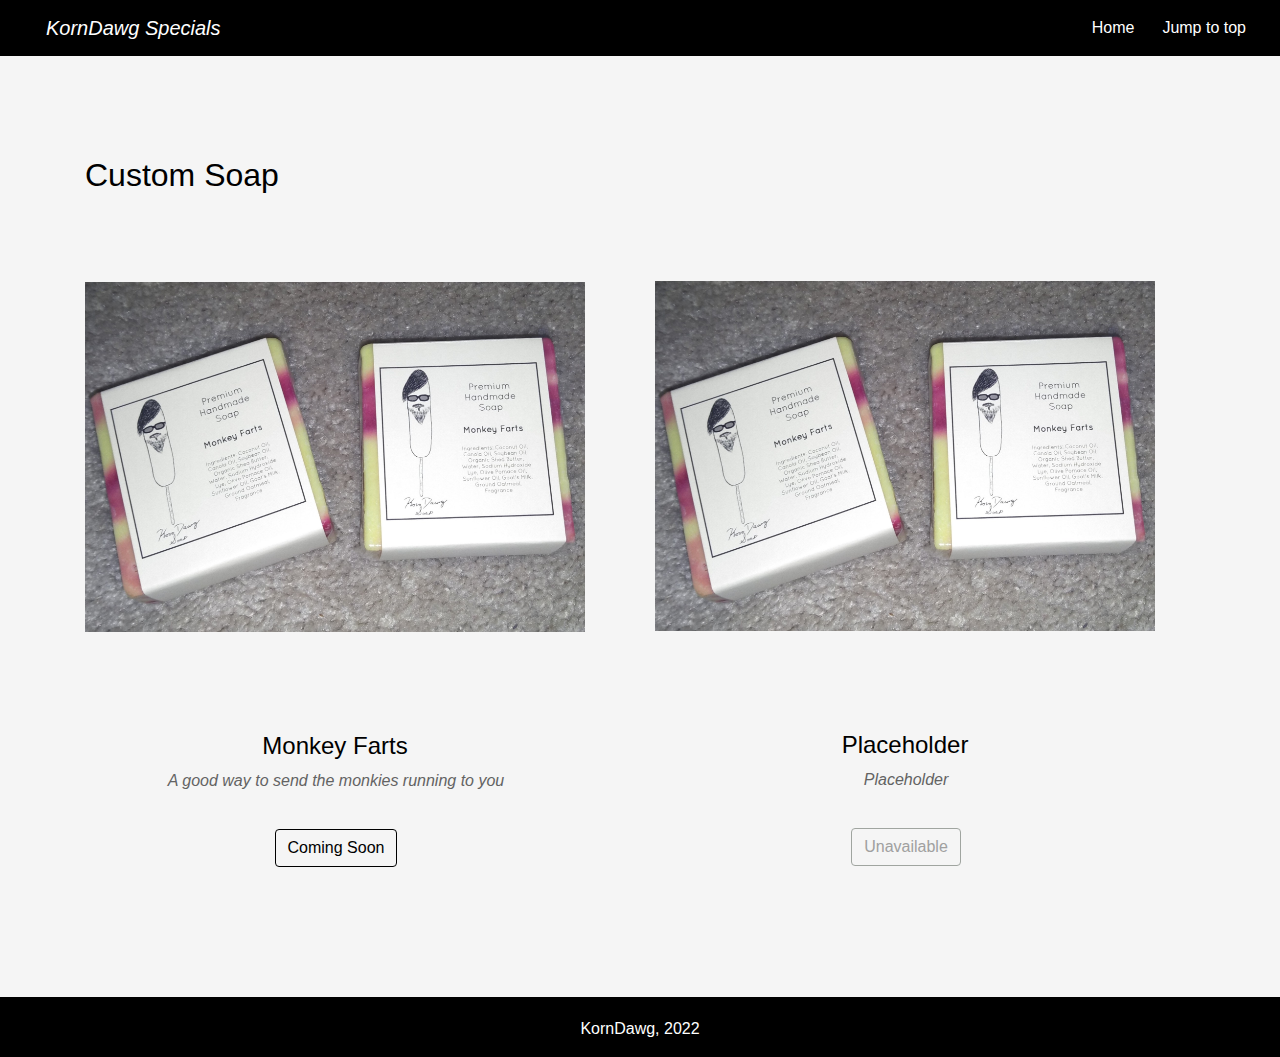
==== commit 274fd52d: "Internal Update" ====
--- a/soap.html
+++ b/soap.html
@@ -1,59 +1,59 @@
 <!DOCTYPE html>
-<html lang="en">
+<html lang= "en">
 
 <head>
-    <meta charset="UTF-8">
+    <meta charset= "UTF-8">
     <meta name= "viewport" content= "width=device-width, initial-scale=1">
     <title>KornDawg</title>
-    <link rel="stylesheet" href="style.css">
-    <link rel="stylesheet" href="https://stackpath.bootstrapcdn.com/bootstrap/4.5.2/css/bootstrap.min.css" integrity="sha384-JcKb8q3iqJ61gNV9KGb8thSsNjpSL0n8PARn9HuZOnIxN0hoP+VmmDGMN5t9UJ0Z" crossorigin="anonymous">
-    <script src="https://code.jquery.com/jquery-3.5.1.slim.min.js" integrity="sha384-DfXdz2htPH0lsSSs5nCTpuj/zy4C+OGpamoFVy38MVBnE+IbbVYUew+OrCXaRkfj" crossorigin="anonymous"></script>
-    <script src="https://cdn.jsdelivr.net/npm/popper.js@1.16.1/dist/umd/popper.min.js" integrity="sha384-9/reFTGAW83EW2RDu2S0VKaIzap3H66lZH81PoYlFhbGU+6BZp6G7niu735Sk7lN" crossorigin="anonymous"></script>
-    <script src="https://stackpath.bootstrapcdn.com/bootstrap/4.5.2/js/bootstrap.min.js" integrity="sha384-B4gt1jrGC7Jh4AgTPSdUtOBvfO8shuf57BaghqFfPlYxofvL8/KUEfYiJOMMV+rV" crossorigin="anonymous"></script>
-    <link rel="stylesheet" href="https://stackpath.bootstrapcdn.com/font-awesome/4.7.0/css/font-awesome.min.css">
-    <script src="https://ajax.googleapis.com/ajax/libs/jquery/1.9.1/jquery.min.js"></script>
-    <script src="js/kickstart.js"></script>
-    <link rel="stylesheet" href="css/kickstart.css" media="all" />
+    <link rel= "stylesheet" href= "style.css">
+    <link rel= "stylesheet" href= "https://stackpath.bootstrapcdn.com/bootstrap/4.5.2/css/bootstrap.min.css" integrity= "sha384-JcKb8q3iqJ61gNV9KGb8thSsNjpSL0n8PARn9HuZOnIxN0hoP+VmmDGMN5t9UJ0Z" crossorigin= "anonymous">
+    <script src= "https://code.jquery.com/jquery-3.5.1.slim.min.js" integrity= "sha384-DfXdz2htPH0lsSSs5nCTpuj/zy4C+OGpamoFVy38MVBnE+IbbVYUew+OrCXaRkfj" crossorigin= "anonymous"></script>
+    <script src= "https://cdn.jsdelivr.net/npm/popper.js@1.16.1/dist/umd/popper.min.js" integrity= "sha384-9/reFTGAW83EW2RDu2S0VKaIzap3H66lZH81PoYlFhbGU+6BZp6G7niu735Sk7lN" crossorigin= "anonymous"></script>
+    <script src= "https://stackpath.bootstrapcdn.com/bootstrap/4.5.2/js/bootstrap.min.js" integrity= "sha384-B4gt1jrGC7Jh4AgTPSdUtOBvfO8shuf57BaghqFfPlYxofvL8/KUEfYiJOMMV+rV" crossorigin= "anonymous"></script>
+    <link rel= "stylesheet" href= "https://stackpath.bootstrapcdn.com/font-awesome/4.7.0/css/font-awesome.min.css">
+    <script src= "https://ajax.googleapis.com/ajax/libs/jquery/1.9.1/jquery.min.js"></script>
+    <script src= "js/kickstart.js"></script>
+    <link rel= "stylesheet" href= "css/kickstart.css" media= "all" />
 </head>
 
 <body>
 
 <!--NavigationBar-->
 <section id= "nav-bar">
-  <nav class="navbar navbar-expand-lg navbar-light">
-      <a style="font-weight: 200; font-style: italic;" class="navbar-brand" href="index.html">KornDawg Specials</a>
-      <button class="navbar-toggler" type="button" data-toggle="collapse" data-target="#navbarNav" aria-controls="navbarNav" aria-expanded="false" aria-label="Toggle navigation">
-        <span style= "background-image: url(images/181-1812493_menu-white-menu-button-png-clipart.png); height: 20px;" class="navbar-toggler-icon"></span>
+  <nav class= "navbar navbar-expand-lg navbar-light">
+      <a style= "font-weight: 200; font-style: italic;" class= "navbar-brand" href= "index.html">KornDawg Specials</a>
+      <button class= "navbar-toggler" type= "button" data-toggle= "collapse" data-target="#navbarNav" aria-controls= "navbarNav" aria-expanded= "false" aria-label= "Toggle navigation">
+        <span style= "background-image: url(images/181-1812493_menu-white-menu-button-png-clipart.png); height: 20px;" class= "navbar-toggler-icon"></span>
       </button>
-      <div class="collapse navbar-collapse" id="navbarNav">
-        <ul class="navbar-nav ml-auto">
-          <li class="nav-item active">
-            <a class="nav-link2" href="index.html">Home</a>
+      <div class= "collapse navbar-collapse" id="navbarNav">
+        <ul class= "navbar-nav ml-auto">
+          <li class= "nav-item active">
+            <a class= "nav-link2" href= "index.html">Home</a>
           </li>
-          <li class="nav-item">
-            <a class="nav-link" href="#news">Jump to top</a>
+          <li class= "nav-item">
+            <a class= "nav-link" href= "#news">Jump to top</a>
           </li>
         </ul>
       </div>
-      <div class="topnav">
-        <input style= "background-color: black; color: white;" type="text" placeholder=" Search..">
+      <div class= "topnav">
+        <input style= "background-color: black; color: white;" type="text" placeholder= " Search..">
       </div>
     </nav>
 </section>
 
-<!--News-->
-<section id= "news">
+<!--Products-->
+<section id= "products-section">
     <div class= "container">
         <div class= "row">
             <div class= "col-md-6">
                 <h2>Custom Soap</h2>
-                <div class= "products">
-                  <img style= "margin-top: 80px;" src="images/KIMG5201.JPG" alt="KornDawg's Soap">
+                <div class= "soap">
+                  <img style= "margin-top: 80px;" src= "images/KIMG5201.JPG" alt= "KornDawg's Soap">
                 </div>
                 <div style= "text-align: center; margin-right: 70px;" class= "product-title">
               <h4>Monkey Farts</h4>
               <div class= "product-description">
-                <p style= "color: rgb(99, 99, 99); font-style: italic;">A good way to send the monkies running</p>
+                <p style= "color: rgb(99, 99, 99); font-style: italic;">A good way to send the monkies running to you</p>
                 <!--<p style="font-style: italic; font-weight: 600;">Sold Out</p>-->
                 <button style= "border-color:  black; margin-left: 30px;"type= "button" class= "btn btn-primary">
                 <a style= "color: black; text-decoration: none;" href= "">Coming Soon</a>
@@ -62,15 +62,15 @@
                 </div>
             </div>
             <div class= "col-md-6">
-                <div class= "products">
-                  <img style= "margin-top: 125px;" src="images/KIMG5201.JPG" alt="KornDawg's Soap">
+                <div class= "soap">
+                  <img style= "margin-top: 125px;" src= "images/KIMG5201.JPG" alt= "KornDawg's Soap">
                 </div>
                 <div style= "text-align: center; margin-right: 70px;" class= "product-title">
               <h4>Placeholder</h4>
               <div class= "product-description">
                 <p style= "color: rgb(99, 99, 99); font-style: italic;">Placeholder</p>
                 <!--<p style="font-style: italic; font-weight: 600;">Sold Out</p>-->
-                <button style= "border-color:  rgb(160, 165, 160); margin-left: 30px;"type= "button" class= "btn btn-primary">
+                <button style= "border-color:  rgb(160, 165, 160); margin-left: 30px;" type= "button" class= "btn btn-primary">
                 <a style= "color: rgb(160, 160, 160); text-decoration: none;" href= "">Unavailable</a>
                 </button>
               </div>
@@ -85,11 +85,11 @@
   <p>KornDawg, 2022</p>
 </div>
 
-<script src="js/smooth-scroll.js"></script>
+<script src= "js/smooth-scroll.js"></script>
   
-  <script>
-    var scroll = new SmoothScroll('a[href*="#"]');
-  </script>
+<script>
+  var scroll = new SmoothScroll('a[href*="#"]');
+</script>
 
 </body>
 </html>--- a/style.css
+++ b/style.css
@@ -77,7 +77,7 @@
     color: white!important;
     font-weight: 200;
     font-size: 16px;
-    padding-top: 7px;
+    padding-top: 8px;
     padding-right: 20px;
     font-family:-apple-system, BlinkMacSystemFont, 'Segoe UI', Roboto, Oxygen, Ubuntu, Cantarell, 'Open Sans', 'Helvetica Neue', sans-serif!important;
 }
@@ -86,6 +86,7 @@
 .nav-link3 {
     padding-top: 0px!important;
     padding-right: 0px!important;
+    padding-bottom: 5px!important;
 }
 }
 
@@ -94,7 +95,7 @@
     color: white!important;
     font-weight: 200;
     font-size: 16px;
-    padding-top: 7px;
+    padding-top: 8px;
     font-family:-apple-system, BlinkMacSystemFont, 'Segoe UI', Roboto, Oxygen, Ubuntu, Cantarell, 'Open Sans', 'Helvetica Neue', sans-serif!important;
 }
 
@@ -112,7 +113,7 @@
 
 @media screen and (max-width: 767px) {
 #slider {
-    background-image: url(images/38148.jpg)!important;
+    display: none;
 }
 }
 
@@ -131,13 +132,6 @@
     height: 300px;
 }
 
-@media screen and (max-width: 767px) {
-#slider {
-    height: 0px!important;
-    padding-top: 50px!important;
-}
-}
-
 #slider {
     width: 100%;
 }
@@ -173,7 +167,7 @@
 }
 }
 
-#news {
+#products-section {
     padding-top: 100px;
     padding-bottom: 100px;
     color: black;
@@ -197,7 +191,7 @@
 }
 }
 
-#news button {
+#products-section button {
     margin-top: 20px;
     margin-bottom: 30px;
     margin-right: 30px;
@@ -211,8 +205,8 @@
     background-color: rgb(10, 10, 10);
 }
 
-#news button:hover {
-    background-color: rgba(0, 0, 0, 0.3);
+#products-section button:hover {
+    background-color: rgba(0, 0, 0, 0.1);
     transition: 0.5s;
 }
 
@@ -352,13 +346,26 @@
 }
 
 @media screen and (max-width: 767px) {
+.soap img {
+    height: 220px!important;
+    width: 350px!important;
+    margin-left: 5px!important;
+}
+}
+
+.soap img {
+    height: 350px;
+    width: 500px;
+}
+
+@media screen and (max-width: 767px) {
 .products img {
     height: 220px!important;
     width: 350px!important;
     margin-left: 5px!important;
 }
 }
-
+    
 .products img {
     height: 350px;
     width: 500px;
@@ -418,6 +425,10 @@
 }
 }
 
+.topnav {
+    display: none;
+}
+
 @media screen and (max-width: 767px) {
 .topnav {
     display: none;
